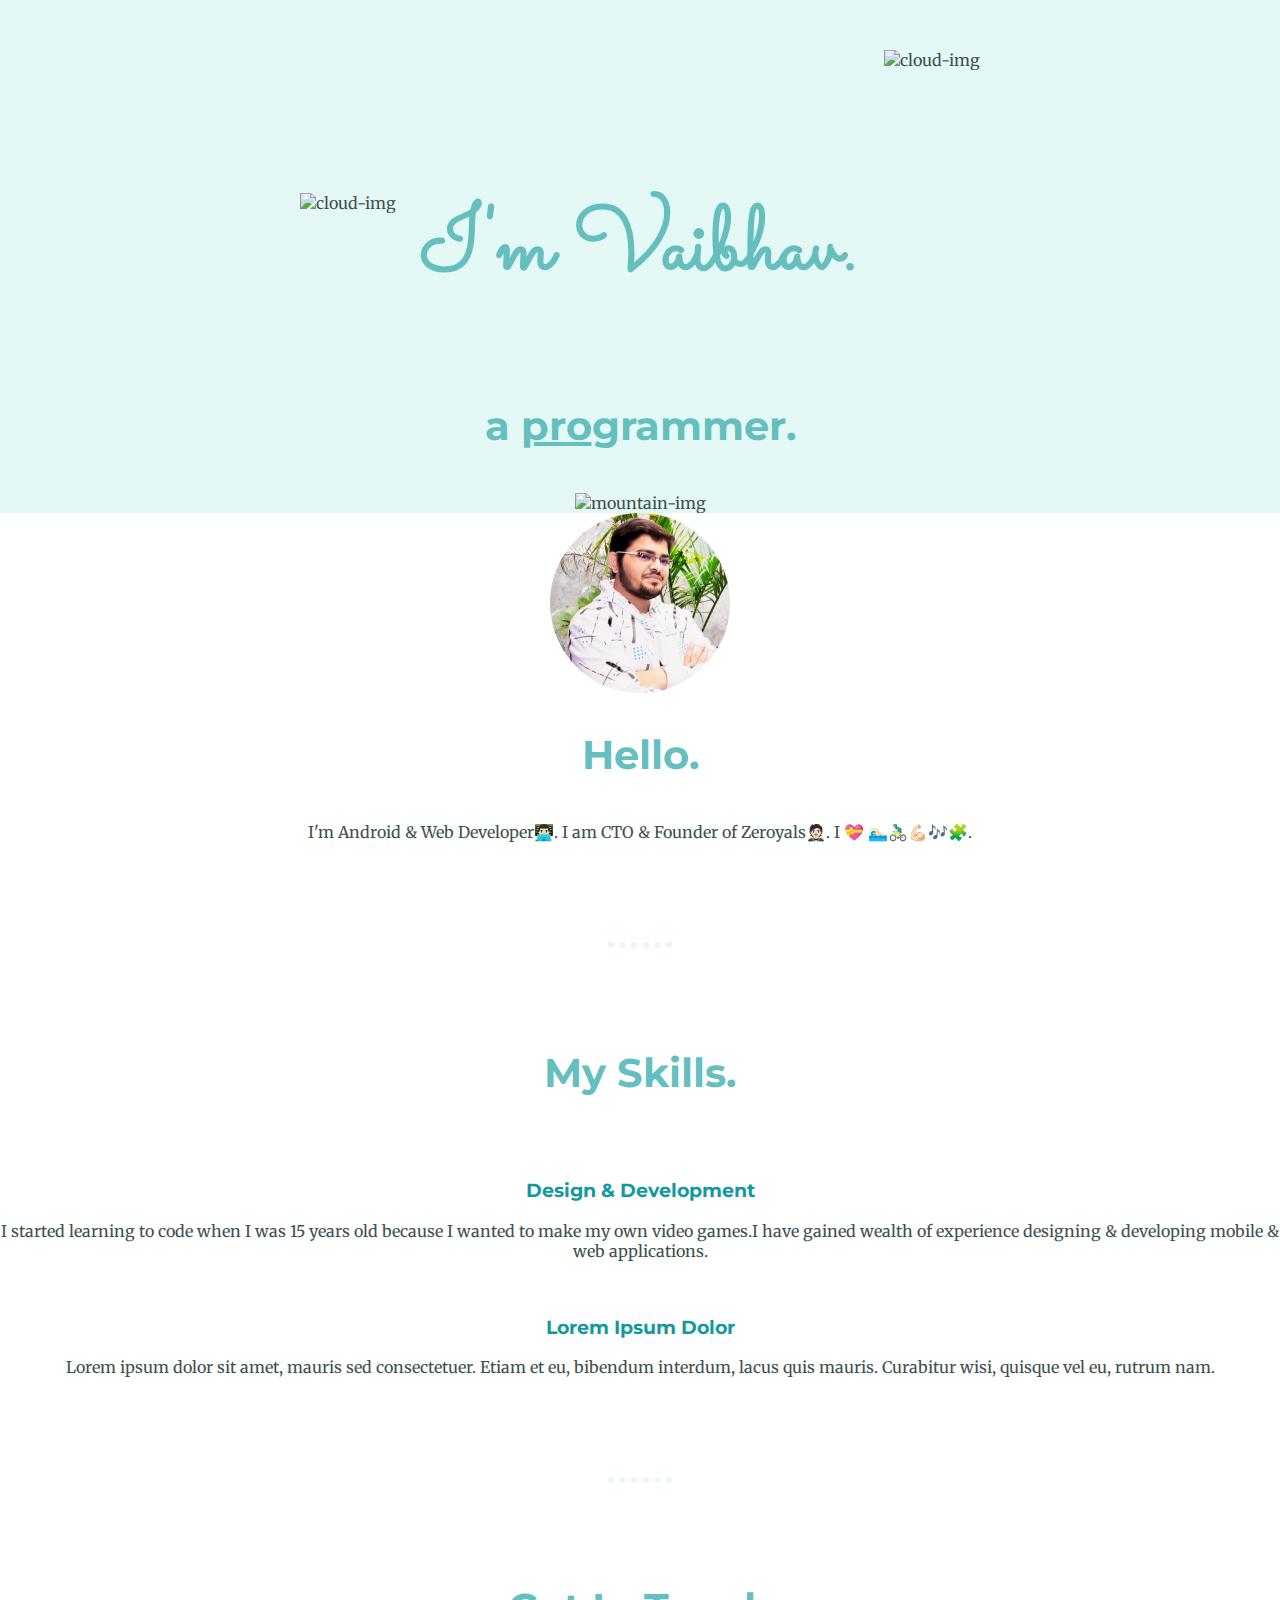
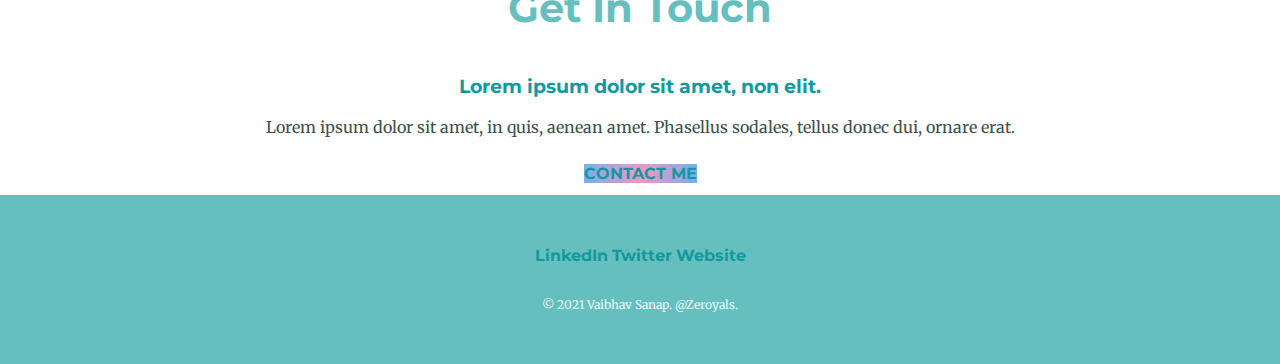
==== index.html @ e848ded7 "add initial cv website files" ====
<!DOCTYPE html>
<html>

<head>
  <meta charset="utf-8">
  <title>Vaibhav Sanap</title>
  <link rel="stylesheet" href="css/styles.css">
  <link rel="icon" href="favicon.ico">
  <link href="https://fonts.googleapis.com/css2?family=Merriweather:wght@700&family=Montserrat:wght@700&family=Sacramento&display=swap" rel="stylesheet">
</head>
<body>
  <div class="top-container">
    <img class="top-cloud" src="images/cloud.png" alt="cloud-img">
     <h1>I'm Vaibhav.</h1>
     <h2>a <span class="pro">pro</span>grammer.</h2>
     <img class="bottom-cloud" src="images/cloud.png" alt="cloud-img">
     <img src="images/mountain.png" alt="mountain-img">
  </div>
  <div class="middle-container">
  <div class="profile">
    <img src="vs1.jpg" alt="vs1-img">
    <h2>Hello.</h2>
    <p>I'm Android & Web Developer👨🏻‍💻.  I am CTO & Founder of Zeroyals🤵🏻.  I 💝 🏊🏻‍♂️🚴🏻‍♂️💪🏻🎶🧩.</p>
  </div>
  <hr>
  <div class="skills">
    <h2>My Skills.</h2>
    <div class="skill-row">
      <img class="" src="" alt="">
      <h3>Design & Development</h3>
      <p>I started learning to code when I was 15 years old because I wanted to make my own video games.I have gained wealth of experience designing & developing mobile & web applications.</p>
    </div>
    <div class="skill-row">
      <img class="" src="" alt="">
      <h3>Lorem Ipsum Dolor</h3>
      <p>Lorem ipsum dolor sit amet, mauris sed consectetuer. Etiam et eu, bibendum interdum, lacus quis mauris. Curabitur wisi, quisque vel eu, rutrum nam.</p>
    </div>
  </div>
  <hr>
  <div class="contact-me">
    <h2>Get In Touch</h2>
    <h3>Lorem ipsum dolor sit amet, non elit.</h3>
    <p>Lorem ipsum dolor sit amet, in quis, aenean amet. Phasellus sodales, tellus donec dui, ornare erat.</p>
    <a class="btn-6" href="mailto:vaibhvsanp@gmail.com">CONTACT ME</a>
  </div>
</div>


<div class="bottom-container">
  <a class="footer-link" href="https://www.linkedin.com/in/vaibhavsanap">LinkedIn</a>
  <a class="footer-link" href="https://twitter.com/Vaibhavvsanap">Twitter</a>
  <a class="footer-link" href="https://www.wadgazer.com/">Website</a>
  <p class="copyright">© 2021 Vaibhav Sanap. @Zeroyals.</p>
</div>
</html>
---- css/styles.css ----
body {
  color: #40514E;
  margin: 0;
  text-align: center;
  font-family: 'Merriweather', serif;

}

h1 {
  color: #66BFBF;
  font-size:5.625rem;
  line-height: 2;
  margin-top: 50px auto 0 auto;
  font-family: 'Sacramento', cursive;
}

h2{
  color: #66BFBF;
  font-family: 'Montserrat', sans-serif;
  font-size: 2.5rem;
  font-weight: bold;
  padding-bottom: 10px;
}

h3{
  color: #11999E;
  font-family: 'Montserrat', sans-serif;
}
hr{
  border:dotted #EAF6F6 6px;
  border-bottom: none;
  width: 4%;
  margin: 100px auto;
}

a{
  color: #11999E;
  font-family: 'Montserrat', sans-serif;
  font-weight: bold;
  text-decoration: none;
}

a:hover{
  color: #EAF6F6;
}

.top-container {
  background-color: #E4F9F5;
  position: relative;
  padding-top: 100px;
}

.middle-container {
}
.bottom-container {
  background-color: #66BFBF;
  padding: 50px 0 20px;





}

.pro {
  text-decoration: underline;
}

.intro{
  width: 30%;
  margin: auto;
}

.contact-message{
  width: 40%;
  margin: 40px auto 60px;
}

.copyright{
  color:#EAF6F6;
  font-size: 0.75rem;
  padding: 20px 0;
}
.top-cloud{
  position: absolute;
  right: 300px;
  top: 50px;
}
.bottom-cloud{
  position: absolute;
  left: 300px;
  bottom: 300px;
}
element.style {
}
.btn-6 {
    background: rgb(247,150,192);
    background: radial-gradient(circle, rgba(247,150,192,1) 0%, rgba(118,174,241,1) 100%);
    line-height: 42px;
    padding: 0;
    border: none;
}
.custom-btn {
    width: 130px;
    height: 40px;
    color: #fff;
    border-radius: 5px;
    padding: 10px 25px;
    font-family: 'Lato', sans-serif;
    font-weight: 500;
    background: transparent;
    cursor: pointer;
    transition: all 0.3s ease;
    position: relative;
    display: inline-block;
    box-shadow: inset 2px 2px 2px 0px rgb(255 255 255 / 50%), 7px 7px 20px 0px rgb(0 0 0 / 10%), 4px 4px 5px 0px rgb(0 0 0 / 10%);
    outline: none;
}
button {
    margin: 20px;
}
button {
    appearance: auto;
    -webkit-writing-mode: horizontal-tb !important;
    text-rendering: auto;
    color: -internal-light-dark(black, white);
    letter-spacing: normal;
    word-spacing: normal;
    text-transform: none;
    text-indent: 0px;
    text-shadow: none;
    display: inline-block;
    text-align: center;
    align-items: flex-start;
    cursor: default;
    background-color: -internal-light-dark(rgb(239, 239, 239), rgb(59, 59, 59));
    box-sizing: border-box;
    margin: 0em;
    font: 400 13.3333px Arial;
    padding: 1px 6px;
    border-width: 2px;
    border-style: outset;
    border-color: -internal-light-dark(rgb(118, 118, 118), rgb(133, 133, 133));
    border-image: initial;
}
.frame {
    width: 90%;
    margin: 40px auto;
    text-align: center;
}
.btn-6:before {
    right: 0;
    top: 0;
    transition: all 500ms ease;
}
.btn-6:before, .btn-6:after {
    position: absolute;
    content: "";
    height: 0%;
    width: 1px;
    box-shadow: -1px -1px 20px 0px rgb(255 255 255), -4px -4px 5px 0px rgb(255 255 255), 7px 7px 20px 0px rgb(0 0 0 / 40%), 4px 4px 5px 0px rgb(0 0 0 / 30%);
}
.btn-6:after {
    left: 0;
    bottom: 0;
    transition: all 500ms ease;
}
.btn-6:before, .btn-6:after {
    position: absolute;
    content: "";
    height: 0%;
    width: 1px;
    box-shadow: -1px -1px 20px 0px rgb(255 255 255), -4px -4px 5px 0px rgb(255 255 255), 7px 7px 20px 0px rgb(0 0 0 / 40%), 4px 4px 5px 0px rgb(0 0 0 / 30%);
}
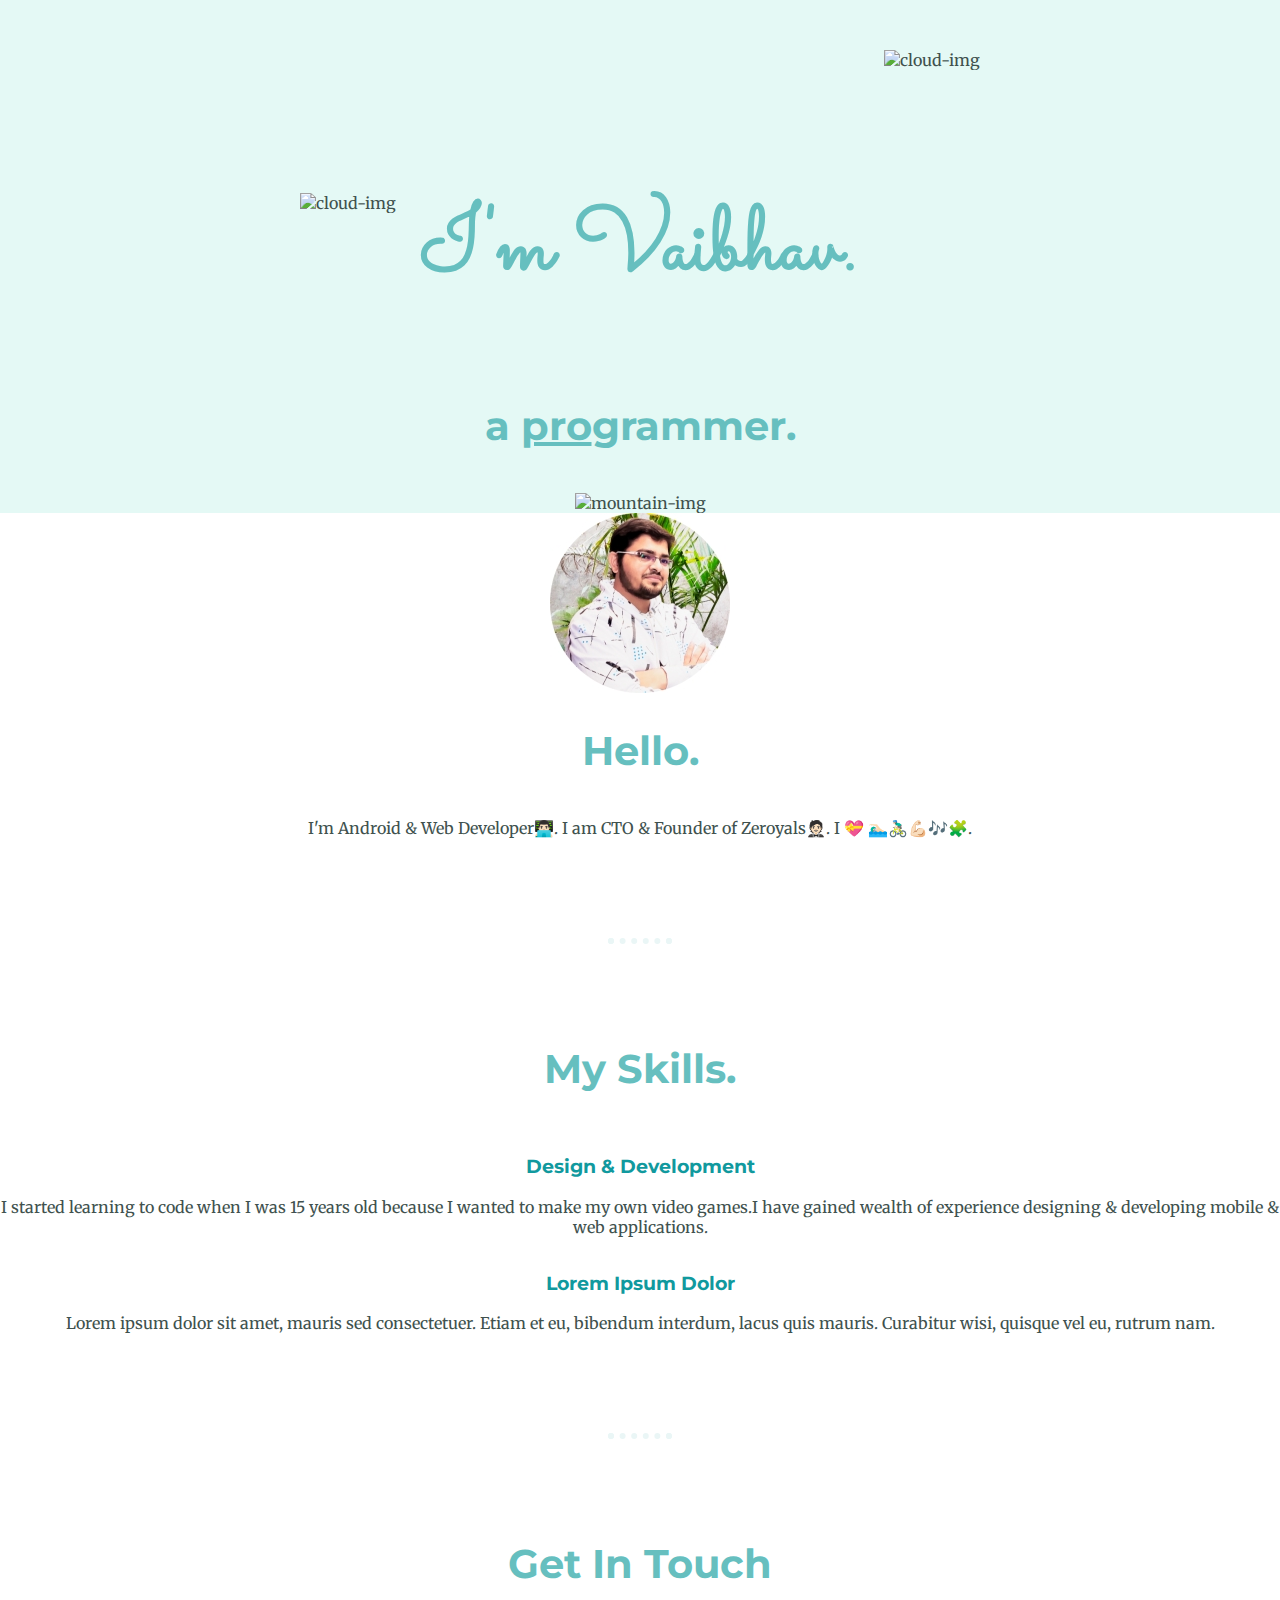
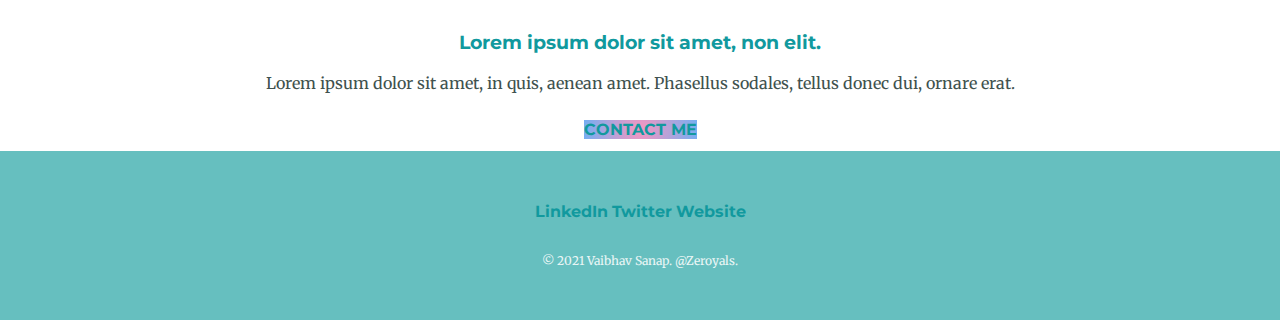
==== commit ffca50ac: "Update index.html" ====
--- a/index.html
+++ b/index.html
@@ -1,4 +1,3 @@
-<!DOCTYPE html>
 <html>
 
 <head>
@@ -18,7 +17,7 @@
   </div>
   <div class="middle-container">
   <div class="profile">
-    <img src="vs1.jpg" alt="vs1-img">
+    <img src="vs1.jpg" alt="vaibhav-sanap-img">
     <h2>Hello.</h2>
     <p>I'm Android & Web Developer👨🏻‍💻.  I am CTO & Founder of Zeroyals🤵🏻.  I 💝 🏊🏻‍♂️🚴🏻‍♂️💪🏻🎶🧩.</p>
   </div>
